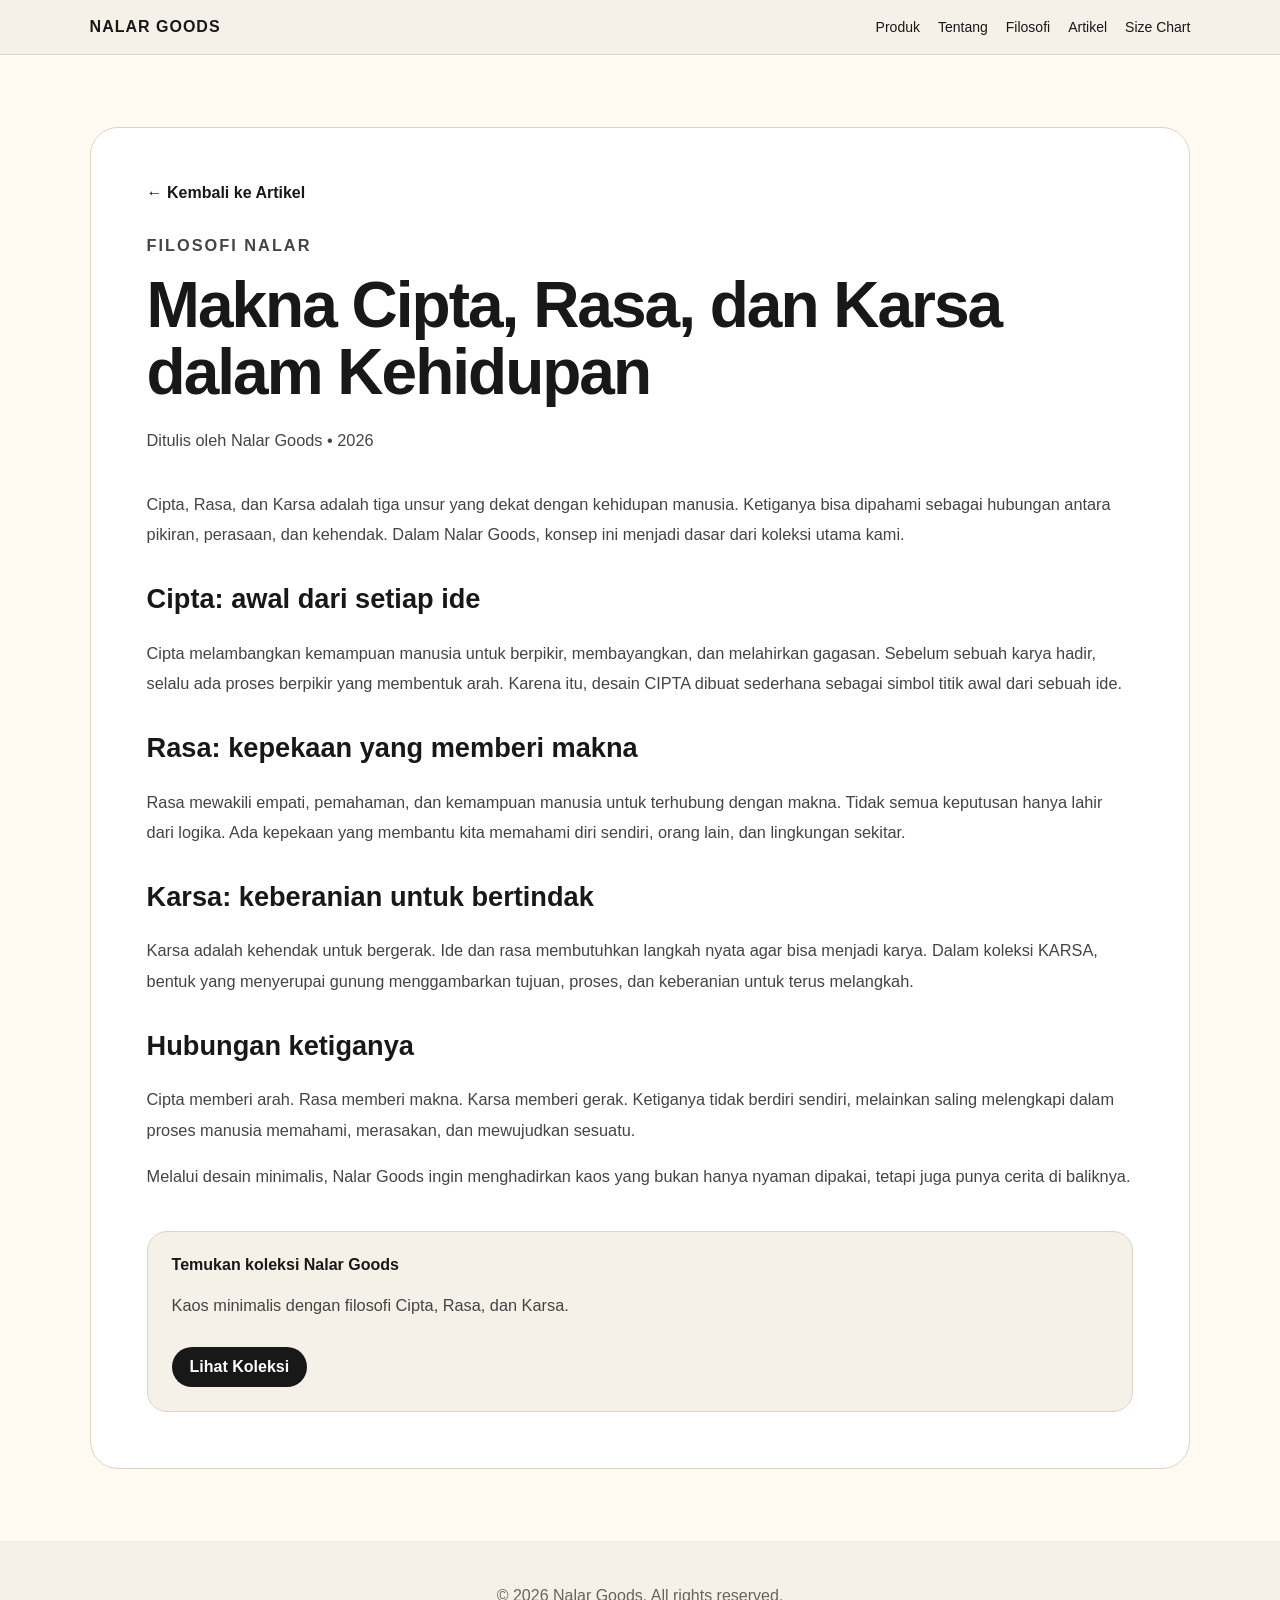
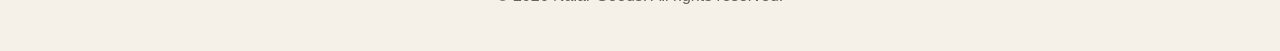
==== artikel-cipta-rasa-karsa.html @ f21ae22d "Add files via upload" ====
<!DOCTYPE html>
<html lang="id">
<head>
  <meta charset="UTF-8" />
  <meta name="viewport" content="width=device-width, initial-scale=1.0" />
  <title>Makna Cipta, Rasa, dan Karsa dalam Kehidupan | Nalar Goods</title>
  <meta name="description" content="Memahami makna Cipta, Rasa, dan Karsa sebagai filosofi pikiran, perasaan, dan tindakan yang menjadi dasar desain Nalar Goods." />
  <link rel="canonical" href="https://erwancode.github.io/website/artikel-cipta-rasa-karsa.html" />
  <meta property="og:title" content="Makna Cipta, Rasa, dan Karsa dalam Kehidupan | Nalar Goods" />
  <meta property="og:description" content="Memahami makna Cipta, Rasa, dan Karsa sebagai filosofi pikiran, perasaan, dan tindakan yang menjadi dasar desain Nalar Goods." />
  <meta property="og:url" content="https://erwancode.github.io/website/artikel-cipta-rasa-karsa.html" />
  <meta name="twitter:title" content="Makna Cipta, Rasa, dan Karsa dalam Kehidupan | Nalar Goods" />
  <meta name="twitter:description" content="Memahami makna Cipta, Rasa, dan Karsa sebagai filosofi pikiran, perasaan, dan tindakan yang menjadi dasar desain Nalar Goods." />
  <meta name="robots" content="index, follow" />
  <meta name="author" content="Nalar Goods" />
  <meta name="theme-color" content="#111111" />
  <meta property="og:type" content="article" />
  <meta property="og:image" content="https://erwancode.github.io/website/assets/og-cover-v2.png" />
  <meta name="twitter:card" content="summary_large_image" />
  <link rel="stylesheet" href="style.css?v=7" />
</head>
<body>
  <header class="navbar">
    <div class="brand">NALAR GOODS</div>
    <nav>
      <a href="index.html#produk">Produk</a>
      <a href="index.html#tentang">Tentang</a>
      <a href="index.html#filosofi">Filosofi</a>
      <a href="index.html#artikel">Artikel</a>
      <a href="index.html#size-chart">Size Chart</a>
    </nav>
  </header>

  <main class="article-page">
    <article class="article-container">
      <a class="article-back" href="index.html#artikel">← Kembali ke Artikel</a>
      <p class="eyebrow" style="margin-top:28px;">Filosofi Nalar</p>
      <h1>Makna Cipta, Rasa, dan Karsa dalam Kehidupan</h1>
      <p class="article-meta">Ditulis oleh Nalar Goods • 2026</p>
      <p>Cipta, Rasa, dan Karsa adalah tiga unsur yang dekat dengan kehidupan manusia. Ketiganya bisa dipahami sebagai hubungan antara pikiran, perasaan, dan kehendak. Dalam Nalar Goods, konsep ini menjadi dasar dari koleksi utama kami.</p>
<h2>Cipta: awal dari setiap ide</h2>
<p>Cipta melambangkan kemampuan manusia untuk berpikir, membayangkan, dan melahirkan gagasan. Sebelum sebuah karya hadir, selalu ada proses berpikir yang membentuk arah. Karena itu, desain CIPTA dibuat sederhana sebagai simbol titik awal dari sebuah ide.</p>
<h2>Rasa: kepekaan yang memberi makna</h2>
<p>Rasa mewakili empati, pemahaman, dan kemampuan manusia untuk terhubung dengan makna. Tidak semua keputusan hanya lahir dari logika. Ada kepekaan yang membantu kita memahami diri sendiri, orang lain, dan lingkungan sekitar.</p>
<h2>Karsa: keberanian untuk bertindak</h2>
<p>Karsa adalah kehendak untuk bergerak. Ide dan rasa membutuhkan langkah nyata agar bisa menjadi karya. Dalam koleksi KARSA, bentuk yang menyerupai gunung menggambarkan tujuan, proses, dan keberanian untuk terus melangkah.</p>
<h2>Hubungan ketiganya</h2>
<p>Cipta memberi arah. Rasa memberi makna. Karsa memberi gerak. Ketiganya tidak berdiri sendiri, melainkan saling melengkapi dalam proses manusia memahami, merasakan, dan mewujudkan sesuatu.</p>
<p>Melalui desain minimalis, Nalar Goods ingin menghadirkan kaos yang bukan hanya nyaman dipakai, tetapi juga punya cerita di baliknya.</p>
      <div class="article-cta">
        <strong>Temukan koleksi Nalar Goods</strong>
        <p>Kaos minimalis dengan filosofi Cipta, Rasa, dan Karsa.</p>
        <a href="index.html#produk">Lihat Koleksi</a>
      </div>
    </article>
  </main>

  <footer>
    <p>© 2026 Nalar Goods. All rights reserved.</p>
  </footer>
</body>
</html>
---- style.css ----
* {
  box-sizing: border-box;
}

body {
  margin: 0;
  font-family: Arial, Helvetica, sans-serif;
  color: #181818;
  background: #f6f1e8;
}

.navbar {
  position: sticky;
  top: 0;
  z-index: 10;
  display: flex;
  justify-content: space-between;
  align-items: center;
  padding: 18px 7%;
  background: rgba(246, 241, 232, 0.94);
  backdrop-filter: blur(12px);
  border-bottom: 1px solid #ded4c4;
}

.brand {
  font-weight: 800;
  letter-spacing: 1px;
}

nav {
  display: flex;
  gap: 18px;
  align-items: center;
}

nav a {
  color: #181818;
  text-decoration: none;
  font-size: 14px;
}

.cart-btn,
.primary-btn,
.product-card button,
.checkout-btn {
  border: none;
  cursor: pointer;
  border-radius: 999px;
  background: #181818;
  color: white;
  padding: 11px 18px;
  font-weight: 700;
}

.cart-btn span {
  display: inline-flex;
  align-items: center;
  justify-content: center;
  min-width: 22px;
  height: 22px;
  margin-left: 6px;
  border-radius: 50%;
  background: #f6f1e8;
  color: #181818;
  font-size: 12px;
}

.hero {
  min-height: 72vh;
  display: flex;
  align-items: center;
  padding: 70px 7%;
  background: linear-gradient(135deg, #f6f1e8, #e7dccb);
}

.hero h1 {
  max-width: 720px;
  margin: 0;
  font-size: clamp(48px, 8vw, 96px);
  line-height: 0.95;
  letter-spacing: -4px;
}

.hero-text {
  max-width: 560px;
  margin: 24px 0 32px;
  font-size: 18px;
  line-height: 1.7;
  color: #4b453d;
}

.eyebrow {
  margin: 0 0 12px;
  font-size: 13px;
  font-weight: 800;
  letter-spacing: 2px;
  text-transform: uppercase;
}

.section {
  padding: 72px 7%;
}

.section-heading {
  margin-bottom: 30px;
}

.section-heading h2,
.about h2 {
  margin: 0;
  font-size: clamp(34px, 5vw, 56px);
}

.product-grid {
  display: grid;
  grid-template-columns: repeat(3, 1fr);
  gap: 22px;
}

.product-card {
  padding: 22px;
  border: 1px solid #ded4c4;
  border-radius: 28px;
  background: #fffaf2;
}

.product-card h3 {
  margin: 20px 0 8px;
  font-size: 24px;
}

.product-card p {
  color: #5a5148;
  line-height: 1.6;
}

.product-card strong {
  display: block;
  margin: 18px 0;
  font-size: 20px;
}

.product-image-wrap {
  overflow: hidden;
  border-radius: 24px;
  background: #e7dccb;
}

.product-image-wrap img {
  width: 100%;
  height: 320px;
  display: block;
  object-fit: cover;
}

.product-options {
  margin: 18px 0;
}

.product-options p {
  margin: 0 0 10px;
  font-weight: 800;
  color: #181818;
}

.option-row {
  display: flex;
  flex-wrap: wrap;
  gap: 8px;
}

.variant-btn,
.size-btn {
  border: 1px solid #181818 !important;
  background: transparent !important;
  color: #181818 !important;
  padding: 9px 14px !important;
  font-size: 13px;
}

.variant-btn.active,
.size-btn.active {
  background: #181818 !important;
  color: #fff !important;
}

.mockup {
  height: 320px;
  display: flex;
  align-items: center;
  justify-content: center;
  border-radius: 24px;
  font-size: 42px;
  font-weight: 900;
  letter-spacing: 4px;
  box-shadow: inset 0 -40px 70px rgba(0,0,0,0.12);
}

.black-shirt {
  background: #111;
  color: #eee6d8;
}

.cream-shirt {
  background: #e8d5b8;
  color: #111;
}

.offwhite-shirt {
  background: #f4efe5;
  color: #111;
}

.about {
  background: #181818;
  color: #f6f1e8;
}

.about p:last-child {
  max-width: 760px;
  line-height: 1.8;
  color: #ddd0bc;
  font-size: 18px;
}

.proof {
  display: grid;
  grid-template-columns: repeat(4, 1fr);
  gap: 14px;
}

.proof div {
  padding: 18px;
  border-radius: 18px;
  background: #fffaf2;
  border: 1px solid #ded4c4;
  font-weight: 700;
}

.cart-panel {
  position: fixed;
  top: 0;
  right: -420px;
  z-index: 30;
  width: min(420px, 92vw);
  height: 100vh;
  background: #fffaf2;
  border-left: 1px solid #ded4c4;
  transition: 0.3s ease;
  display: flex;
  flex-direction: column;
}

.cart-panel.active {
  right: 0;
}

.overlay {
  position: fixed;
  inset: 0;
  z-index: 20;
  background: rgba(0,0,0,0.42);
  display: none;
}

.overlay.active {
  display: block;
}

.cart-header {
  display: flex;
  justify-content: space-between;
  align-items: center;
  padding: 22px;
  border-bottom: 1px solid #ded4c4;
}

.cart-header h2 {
  margin: 0;
}

.cart-header button {
  border: none;
  background: transparent;
  font-size: 34px;
  cursor: pointer;
}

.cart-items {
  flex: 1;
  overflow-y: auto;
  padding: 18px;
}

.empty-cart {
  color: #6b6259;
}

.cart-item {
  padding: 16px;
  margin-bottom: 14px;
  border-radius: 18px;
  background: #f6f1e8;
  border: 1px solid #ded4c4;
}

.cart-item-top {
  display: flex;
  justify-content: space-between;
  gap: 12px;
}

.cart-item h4 {
  margin: 0 0 6px;
  font-size: 18px;
}

.cart-item p {
  margin: 0;
  color: #5a5148;
}

.qty-control {
  display: flex;
  align-items: center;
  gap: 12px;
  margin-top: 14px;
}

.qty-control button {
  width: 34px;
  height: 34px;
  border-radius: 50%;
  border: 1px solid #181818;
  background: transparent;
  font-size: 20px;
  cursor: pointer;
}

.qty-control span {
  min-width: 26px;
  text-align: center;
  font-weight: 800;
}

.remove-btn {
  border: none;
  background: transparent;
  color: #8a3b2f;
  font-weight: 700;
  cursor: pointer;
}

.cart-footer {
  padding: 18px;
  border-top: 1px solid #ded4c4;
}

.cart-total {
  display: flex;
  justify-content: space-between;
  margin-bottom: 14px;
  font-size: 18px;
}

.checkout-btn {
  width: 100%;
  padding: 15px;
}

footer {
  padding: 30px 7%;
  text-align: center;
  color: #6b6259;
}

@media (max-width: 850px) {
  .product-grid,
  .proof {
    grid-template-columns: 1fr;
  }

  nav a {
    display: none;
  }

  .mockup,
  .product-image-wrap img {
    height: 260px;
  }
}


/* Pilihan size produk */
.product-sizes {
  display: flex;
  align-items: center;
  gap: 8px;
  flex-wrap: wrap;
  margin: 12px 0 16px;
}

.size-label {
  font-size: 13px;
  font-weight: 600;
  color: #222;
  margin-right: 4px;
}

.size-option {
  min-width: 42px;
  height: 36px;
  padding: 0 12px;
  border: 1px solid #b9b2a7;
  border-radius: 8px;
  background: #fffaf2;
  color: #111;
  font-size: 13px;
  font-weight: 600;
  cursor: pointer;
}

.size-option:hover,
.size-option.active {
  border-color: #111;
  background: #111;
  color: #fff;
}


/* Fix klik pilihan size */
.product-sizes,
.size-option {
  position: relative;
  z-index: 5;
  pointer-events: auto;
}

.size-option {
  user-select: none;
  touch-action: manipulation;
}

.size-option.active {
  border-color: #111;
  background: #111;
  color: #fff;
}




/* Size option final */
.product-sizes {
  position: relative;
  z-index: 10;
  pointer-events: auto;
}

.size-option {
  cursor: pointer;
  pointer-events: auto;
}

.size-option.active {
  background: #111;
  color: #fff;
  border-color: #111;
}




/* RASA pakai style size yang sama dengan CIPTA */
.rasa-card .size-btn {
  border: 1px solid #181818 !important;
  background: transparent !important;
  color: #181818 !important;
  padding: 9px 14px !important;
  font-size: 13px !important;
  cursor: pointer !important;
  pointer-events: auto !important;
}

.rasa-card .size-btn.active,
.rasa-card .size-btn:hover {
  background: #181818 !important;
  color: #fff !important;
}


/* KARSA pakai style size yang sama dengan RASA */
.karsa-card .size-btn {
  border: 1px solid #181818 !important;
  background: transparent !important;
  color: #181818 !important;
  padding: 9px 14px !important;
  font-size: 13px !important;
  cursor: pointer !important;
  pointer-events: auto !important;
}

.karsa-card .size-btn.active,
.karsa-card .size-btn:hover {
  background: #181818 !important;
  color: #fff !important;
}


/* Fix gambar dan size KARSA */
.karsa-card .product-image-wrap img {
  display: block;
  width: 100%;
  height: 100%;
  object-fit: contain;
}

.karsa-card .size-btn {
  border: 1px solid #181818 !important;
  background: transparent !important;
  color: #181818 !important;
  padding: 9px 14px !important;
  font-size: 13px !important;
  cursor: pointer !important;
  pointer-events: auto !important;
}

.karsa-card .size-btn.active,
.karsa-card .size-btn:hover {
  background: #181818 !important;
  color: #fff !important;
}


/* Final fix gambar KARSA */
.karsa-card .product-image-wrap {
  background: #e7dccb;
  overflow: hidden;
}

.karsa-card .product-image-wrap img {
  display: block !important;
  width: 100% !important;
  height: 100% !important;
  object-fit: contain !important;
}


/* Konsistensi ukuran mockup produk */
.product-image-wrap{
  height:320px !important;
  display:flex !important;
  align-items:center !important;
  justify-content:center !important;
  overflow:hidden !important;
}

.product-image-wrap img{
  height:85% !important;
  width:85% !important;
  object-fit:contain !important;
}

.featured-product img{
  width:88% !important;
}

.rasa-card img{
  width:82% !important;
}

.karsa-card img{
  width:78% !important;
}

/* Tinggi kartu produk seragam */
.product-card{
  display:flex !important;
  flex-direction:column !important;
}

.product-card button:last-child{
  margin-top:auto !important;
}


/* =========================
   MOBILE VIEW NALAR GOODS
   ========================= */
@media (max-width: 768px) {
  body {
    overflow-x: hidden;
  }

  .navbar {
    padding: 16px 20px !important;
    align-items: center !important;
    gap: 14px !important;
  }

  .brand {
    font-size: 15px !important;
    letter-spacing: 1px !important;
  }

  .navbar nav,
  nav {
    gap: 10px !important;
    align-items: center !important;
  }

  nav a {
    font-size: 12px !important;
  }

  .cart-btn {
    padding: 9px 13px !important;
    font-size: 12px !important;
  }

  .hero {
    min-height: auto !important;
    padding: 72px 22px 56px !important;
  }

  .hero h1 {
    font-size: 40px !important;
    line-height: 1.05 !important;
    letter-spacing: 1.8px !important;
}

  .hero-text {
    font-size: 15px !important;
    max-width: 100% !important;
  }

  .section {
    padding: 42px 20px !important;
  }

  .section-heading h2 {
    font-size: 36px !important;
    line-height: 1.1 !important;
  }

  .product-grid {
    display: grid !important;
    grid-template-columns: 1fr !important;
    gap: 22px !important;
  }

  .product-card {
    padding: 16px !important;
    border-radius: 20px !important;
  }

  .product-image-wrap {
    height: 300px !important;
    border-radius: 16px !important;
  }

  .product-image-wrap img {
    width: 86% !important;
    height: 86% !important;
    object-fit: contain !important;
  }

  .featured-product img {
    width: 88% !important;
  }

  .rasa-card img {
    width: 84% !important;
  }

  .karsa-card img {
    width: 82% !important;
  }

  .product-card h3 {
    font-size: 22px !important;
    margin-top: 16px !important;
  }

  .product-card p {
    font-size: 14px !important;
    line-height: 1.65 !important;
  }

  .product-card strong {
    font-size: 18px !important;
    margin-top: 8px !important;
  }

  .product-options {
    margin: 14px 0 !important;
  }

  .option-row {
    gap: 8px !important;
  }

  .variant-btn,
  .size-btn,
  .rasa-card .size-btn,
  .karsa-card .size-btn {
    min-width: 42px !important;
    min-height: 38px !important;
    padding: 9px 13px !important;
    font-size: 12px !important;
  }

  .product-card > button:last-child {
    width: 100% !important;
    margin-top: 16px !important;
    padding: 13px 16px !important;
    font-size: 13px !important;
  }

  .about,
  #tentang {
    padding: 42px 20px !important;
  }

  .cart-panel,
  .cart-drawer {
    width: 100% !important;
    max-width: 100% !important;
    right: 0 !important;
    border-radius: 20px 20px 0 0 !important;
  }
}

@media (max-width: 430px) {
  .navbar {
    padding: 14px 16px !important;
  }

  .brand {
    font-size: 13px !important;
  }

  nav a {
    display: none !important;
  }

  .cart-btn {
    font-size: 11px !important;
    padding: 8px 12px !important;
  }

  .hero h1 {
    font-size: 34px !important;
    letter-spacing: 1.2px !important;
}

  .section-heading h2 {
    font-size: 32px !important;
  }

  .product-image-wrap {
    height: 260px !important;
  }

  .product-card {
    padding: 14px !important;
  }

  .product-card p {
    font-size: 13px !important;
  }

  .option-row {
    gap: 7px !important;
  }

  .variant-btn,
  .size-btn,
  .rasa-card .size-btn,
  .karsa-card .size-btn {
    min-width: 38px !important;
    min-height: 36px !important;
    padding: 8px 11px !important;
  }
}


/* ==================================
   MOBILE HOTFIX FINAL — NALAR GOODS
   ================================== */
html,
body {
  max-width: 100%;
  overflow-x: hidden;
}

img {
  max-width: 100%;
}

@media screen and (max-width: 768px) {
  body {
    width: 100%;
    overflow-x: hidden;
  }

  .navbar {
    width: 100%;
    padding: 14px 18px !important;
    display: flex !important;
    justify-content: space-between !important;
    align-items: center !important;
  }

  .brand {
    font-size: 13px !important;
    white-space: nowrap !important;
  }

  .navbar nav,
  nav {
    display: flex !important;
    gap: 8px !important;
    align-items: center !important;
  }

  nav a {
    display: none !important;
  }

  .cart-btn {
    padding: 8px 12px !important;
    font-size: 11px !important;
    white-space: nowrap !important;
  }

  .hero {
    padding: 54px 18px 42px !important;
    min-height: auto !important;
  }

  .hero h1 {
    font-size: 34px !important;
    line-height: 1.05 !important;
    margin: 10px 0 !important;
    letter-spacing: 1.2px !important;
}

  .hero-text {
    font-size: 14px !important;
    line-height: 1.7 !important;
    max-width: 100% !important;
  }

  .section {
    width: 100% !important;
    padding: 34px 16px !important;
  }

  .section-heading h2,
  .about h2 {
    font-size: 30px !important;
    line-height: 1.12 !important;
  }

  .product-grid {
    display: grid !important;
    grid-template-columns: 1fr !important;
    gap: 18px !important;
    width: 100% !important;
  }

  .product-card {
    width: 100% !important;
    max-width: 100% !important;
    padding: 14px !important;
    border-radius: 18px !important;
  }

  .product-image-wrap {
    width: 100% !important;
    height: 245px !important;
    border-radius: 16px !important;
    display: flex !important;
    align-items: center !important;
    justify-content: center !important;
    overflow: hidden !important;
  }

  .product-image-wrap img {
    display: block !important;
    width: 82% !important;
    height: 82% !important;
    object-fit: contain !important;
  }

  .featured-product .product-image-wrap img {
    width: 86% !important;
  }

  .rasa-card .product-image-wrap img {
    width: 84% !important;
  }

  .karsa-card .product-image-wrap img {
    width: 80% !important;
  }

  .product-card h3 {
    font-size: 21px !important;
    margin: 14px 0 8px !important;
  }

  .product-card p {
    font-size: 13px !important;
    line-height: 1.65 !important;
  }

  .product-card strong {
    font-size: 17px !important;
  }

  .product-options {
    margin: 12px 0 !important;
  }

  .product-options p {
    font-size: 13px !important;
  }

  .option-row {
    display: flex !important;
    flex-wrap: wrap !important;
    gap: 7px !important;
  }

  .variant-btn,
  .size-btn,
  .product-card button {
    min-height: 36px !important;
    font-size: 11px !important;
  }

  .size-btn,
  .variant-btn {
    min-width: 38px !important;
    padding: 8px 11px !important;
  }

  .product-card > button:last-child {
    width: 100% !important;
    margin-top: 14px !important;
    padding: 12px 14px !important;
    font-size: 12px !important;
  }

  .cart-panel {
    width: 100% !important;
    max-width: 100% !important;
    right: -100% !important;
    padding: 18px !important;
  }

  .cart-panel.open {
    right: 0 !important;
  }

  .cart-footer {
    left: 18px !important;
    right: 18px !important;
  }
}

@media screen and (max-width: 380px) {
  .hero h1 {
    font-size: 30px !important;
  }

  .section-heading h2,
  .about h2 {
    font-size: 27px !important;
  }

  .product-image-wrap {
    height: 225px !important;
  }

  .product-card {
    padding: 12px !important;
  }
}


/* FIX: Keranjang mobile tidak boleh hanya membuat layar gelap */
@media screen and (max-width: 768px) {
  .cart-panel {
    position: fixed !important;
    top: 0 !important;
    right: -100% !important;
    width: 100% !important;
    max-width: 100% !important;
    height: 100vh !important;
    z-index: 9999 !important;
    background: #fffaf2 !important;
    transition: right 0.25s ease !important;
  }

  .cart-panel.active,
  .cart-panel.open {
    right: 0 !important;
  }

  .overlay {
    z-index: 9998 !important;
  }
}
.size-chart{
    max-width:700px;
    margin:60px auto;
    padding:32px;
    background:#f7f3ed;
    border:1px solid #d7c9b8;
    border-radius:16px;
    text-align:center;
}

.size-chart h2{
    margin-bottom:24px;
}

.size-table{
    display:grid;
    gap:12px;
}

.size-table div{
    padding:12px;
    border-bottom:1px solid #e5d8c8;
}

.size-table div:last-child{
    border-bottom:none;
}
/* =========================
   PANDUAN PERAWATAN
========================= */

.care-section {
  padding: 80px 20px;
  background: #faf8f2;
}

.care-section h2 {
  text-align: center;
  font-size: 2rem;
  margin-bottom: 10px;
}

.care-subtitle {
  text-align: center;
  color: #666;
  margin-bottom: 50px;
}

.care-grid {
  display: grid;
  grid-template-columns: repeat(auto-fit, minmax(250px, 1fr));
  gap: 25px;
}

.care-item {
  background: #fff;
  padding: 25px;
  border-radius: 14px;
  text-align: center;
  box-shadow: 0 4px 15px rgba(0,0,0,0.05);
}

.care-item span {
  font-size: 2rem;
  display: block;
  margin-bottom: 12px;
}

.care-item h3 {
  margin-bottom: 10px;
  font-size: 1rem;
}

.care-item p {
  color: #666;
  font-size: 0.9rem;
  line-height: 1.6;
}
/* =========================
   FILOSOFI NALAR
========================= */

.philosophy-section {
  padding: 80px 20px;
  background: #f7f1e8;
}

.philosophy-section h2 {
  text-align: center;
  font-size: 2rem;
  margin-bottom: 15px;
  color: #111;
}

.philosophy-intro {
  max-width: 720px;
  margin: 0 auto 45px;
  text-align: center;
  color: #555;
  line-height: 1.7;
}

.philosophy-grid {
  display: grid;
  grid-template-columns: repeat(auto-fit, minmax(250px, 1fr));
  gap: 24px;
}

.philosophy-card {
  background: #fffaf2;
  border: 1px solid #e0d2bd;
  border-radius: 18px;
  padding: 28px 24px;
  text-align: center;
  transition: 0.3s ease;
}

.philosophy-card:hover {
  transform: translateY(-4px);
  box-shadow: 0 10px 25px rgba(0,0,0,0.07);
}

.symbol {
  font-size: 1.4rem;
  letter-spacing: 5px;
  margin-bottom: 18px;
  color: #111;
}

.philosophy-card h3 {
  font-size: 1.2rem;
  margin-bottom: 14px;
  color: #111;
}

.philosophy-card p {
  font-size: 0.95rem;
  color: #555;
  line-height: 1.7;
}

.philosophy-closing {
  max-width: 720px;
  margin: 45px auto 0;
  text-align: center;
  color: #333;
  line-height: 1.7;
}


/* =========================
   FILOSOFI NALAR - FINAL
========================= */

.philosophy-section {
  padding: 90px 20px;
  background: #f7f1e8;
}

.philosophy-container {
  width: min(1160px, 100%);
  margin: 0 auto;
}

.philosophy-heading {
  text-align: center;
  margin-bottom: 44px;
}

.philosophy-heading .eyebrow {
  color: #8a6a42;
  letter-spacing: 0.16em;
  text-transform: uppercase;
  font-size: 0.78rem;
  font-weight: 700;
  margin-bottom: 10px;
}

.philosophy-heading h2 {
  font-size: clamp(2rem, 4vw, 3rem);
  color: #111;
  margin-bottom: 14px;
}

.philosophy-intro {
  max-width: 720px;
  margin: 0 auto;
  color: #5d5348;
  line-height: 1.8;
  font-size: 1rem;
}

.philosophy-grid {
  display: grid;
  grid-template-columns: repeat(3, minmax(0, 1fr));
  gap: 24px;
}

.philosophy-card {
  background: #fffaf2;
  border: 1px solid #e3d5bf;
  border-radius: 22px;
  padding: 34px 28px;
  text-align: center;
  box-shadow: 0 12px 30px rgba(33, 25, 15, 0.06);
  transition: transform 0.25s ease, box-shadow 0.25s ease;
}

.philosophy-card:hover {
  transform: translateY(-5px);
  box-shadow: 0 18px 38px rgba(33, 25, 15, 0.10);
}

.philosophy-symbol {
  min-height: 42px;
  display: flex;
  align-items: center;
  justify-content: center;
  margin-bottom: 18px;
  color: #111;
  font-size: 1.55rem;
  letter-spacing: 0.22em;
  font-weight: 600;
}

.philosophy-card h3 {
  margin-bottom: 14px;
  color: #111;
  font-size: 1.15rem;
  letter-spacing: 0.08em;
}

.philosophy-card p {
  color: #5d5348;
  font-size: 0.95rem;
  line-height: 1.75;
}

.philosophy-closing {
  max-width: 760px;
  margin: 46px auto 0;
  padding: 26px 28px;
  background: #151515;
  color: #fffaf2;
  border-radius: 20px;
  text-align: center;
  line-height: 1.8;
}

.philosophy-closing p:last-child {
  color: #d8c9b2;
  margin-top: 6px;
}

@media (max-width: 860px) {
  .philosophy-grid {
    grid-template-columns: 1fr;
  }

  .philosophy-section {
    padding: 70px 18px;
  }
}

/* =========================
   PROOF BADGES - POSISI SETELAH PRODUK
========================= */

#produk.section {
  padding-bottom: 36px;
}

.proof-section {
  padding: 0 7% 72px;
  background: #f6f1e8;
}

.proof-grid {
  display: grid;
  grid-template-columns: repeat(4, 1fr);
  gap: 14px;
}

.proof-grid div {
  padding: 18px;
  border-radius: 18px;
  background: #fffaf2;
  border: 1px solid #ded4c4;
  font-weight: 800;
  color: #111;
}

@media (max-width: 850px) {
  .proof-grid {
    grid-template-columns: 1fr;
  }

  .proof-section {
    padding-bottom: 56px;
  }
}


/* =========================
   FAQ SEO SECTION
========================= */
.faq-section {
  padding: 80px 20px;
  background: #fffaf2;
}

.faq-list {
  max-width: 900px;
  margin: 0 auto;
  display: grid;
  gap: 18px;
}

.faq-item {
  background: #ffffff;
  border: 1px solid #eadfce;
  border-radius: 16px;
  padding: 22px 24px;
}

.faq-item h3 {
  margin-bottom: 8px;
  font-size: 1rem;
  color: #111;
}

.faq-item p {
  color: #555;
  line-height: 1.7;
  font-size: 0.95rem;
}


/* =========================
   FORM DATA PEMESAN
========================= */

.buyer-form {
  display: grid;
  gap: 8px;
  margin-bottom: 18px;
  padding: 16px;
  border-radius: 16px;
  background: #fffaf2;
  border: 1px solid #eadfce;
}

.buyer-form h3 {
  margin-bottom: 6px;
  font-size: 1rem;
  color: #111;
}

.buyer-form label {
  font-size: 0.85rem;
  font-weight: 700;
  color: #333;
}

.buyer-form input,
.buyer-form textarea {
  width: 100%;
  padding: 11px 12px;
  border: 1px solid #ded4c4;
  border-radius: 12px;
  font-family: inherit;
  font-size: 0.9rem;
  background: #ffffff;
  color: #111;
  outline: none;
}

.buyer-form input:focus,
.buyer-form textarea:focus {
  border-color: #111;
}

.buyer-form textarea {
  resize: vertical;
  min-height: 84px;
}


/* =========================
   ARTIKEL NALAR / BLOG
========================= */

.blog-section {
  padding: 80px 7%;
  background: #f6f1e8;
}

.blog-section .container,
.article-page .article-container {
  max-width: 1120px;
  margin: 0 auto;
}

.blog-subtitle {
  max-width: 720px;
  color: #555;
  line-height: 1.7;
}

.blog-grid {
  display: grid;
  grid-template-columns: repeat(3, 1fr);
  gap: 22px;
  margin-top: 30px;
}

.blog-card {
  background: #fffaf2;
  border: 1px solid #ded4c4;
  border-radius: 24px;
  padding: 26px;
  transition: 0.25s ease;
}

.blog-card:hover {
  transform: translateY(-4px);
  box-shadow: 0 12px 28px rgba(0,0,0,0.07);
}

.blog-tag {
  display: inline-block;
  margin-bottom: 14px;
  padding: 6px 12px;
  border-radius: 999px;
  background: #181818;
  color: #fffaf2;
  font-size: 12px;
  font-weight: 700;
}

.blog-card h3 {
  margin: 0 0 12px;
  font-size: 1.35rem;
  line-height: 1.3;
}

.blog-card p {
  color: #555;
  line-height: 1.7;
  margin-bottom: 18px;
}

.blog-card a,
.article-back {
  color: #181818;
  font-weight: 800;
  text-decoration: none;
}

.article-page {
  padding: 72px 7%;
  background: #fffaf2;
}

.article-container {
  background: #ffffff;
  border: 1px solid #ded4c4;
  border-radius: 28px;
  padding: clamp(28px, 5vw, 56px);
}

.article-container h1 {
  margin: 0 0 18px;
  font-size: clamp(36px, 6vw, 64px);
  line-height: 1.05;
  letter-spacing: -2px;
}

.article-meta {
  color: #666;
  margin-bottom: 34px;
}

.article-container h2 {
  margin-top: 34px;
  font-size: 1.7rem;
}

.article-container p,
.article-container li {
  color: #444;
  line-height: 1.85;
  font-size: 1.02rem;
}

.article-cta {
  margin-top: 40px;
  padding: 24px;
  border-radius: 20px;
  background: #f6f1e8;
  border: 1px solid #ded4c4;
}

.article-cta a {
  display: inline-block;
  margin-top: 10px;
  padding: 11px 18px;
  border-radius: 999px;
  background: #181818;
  color: #fff;
  text-decoration: none;
  font-weight: 800;
}

@media (max-width: 900px) {
  .blog-grid {
    grid-template-columns: 1fr;
  }
}
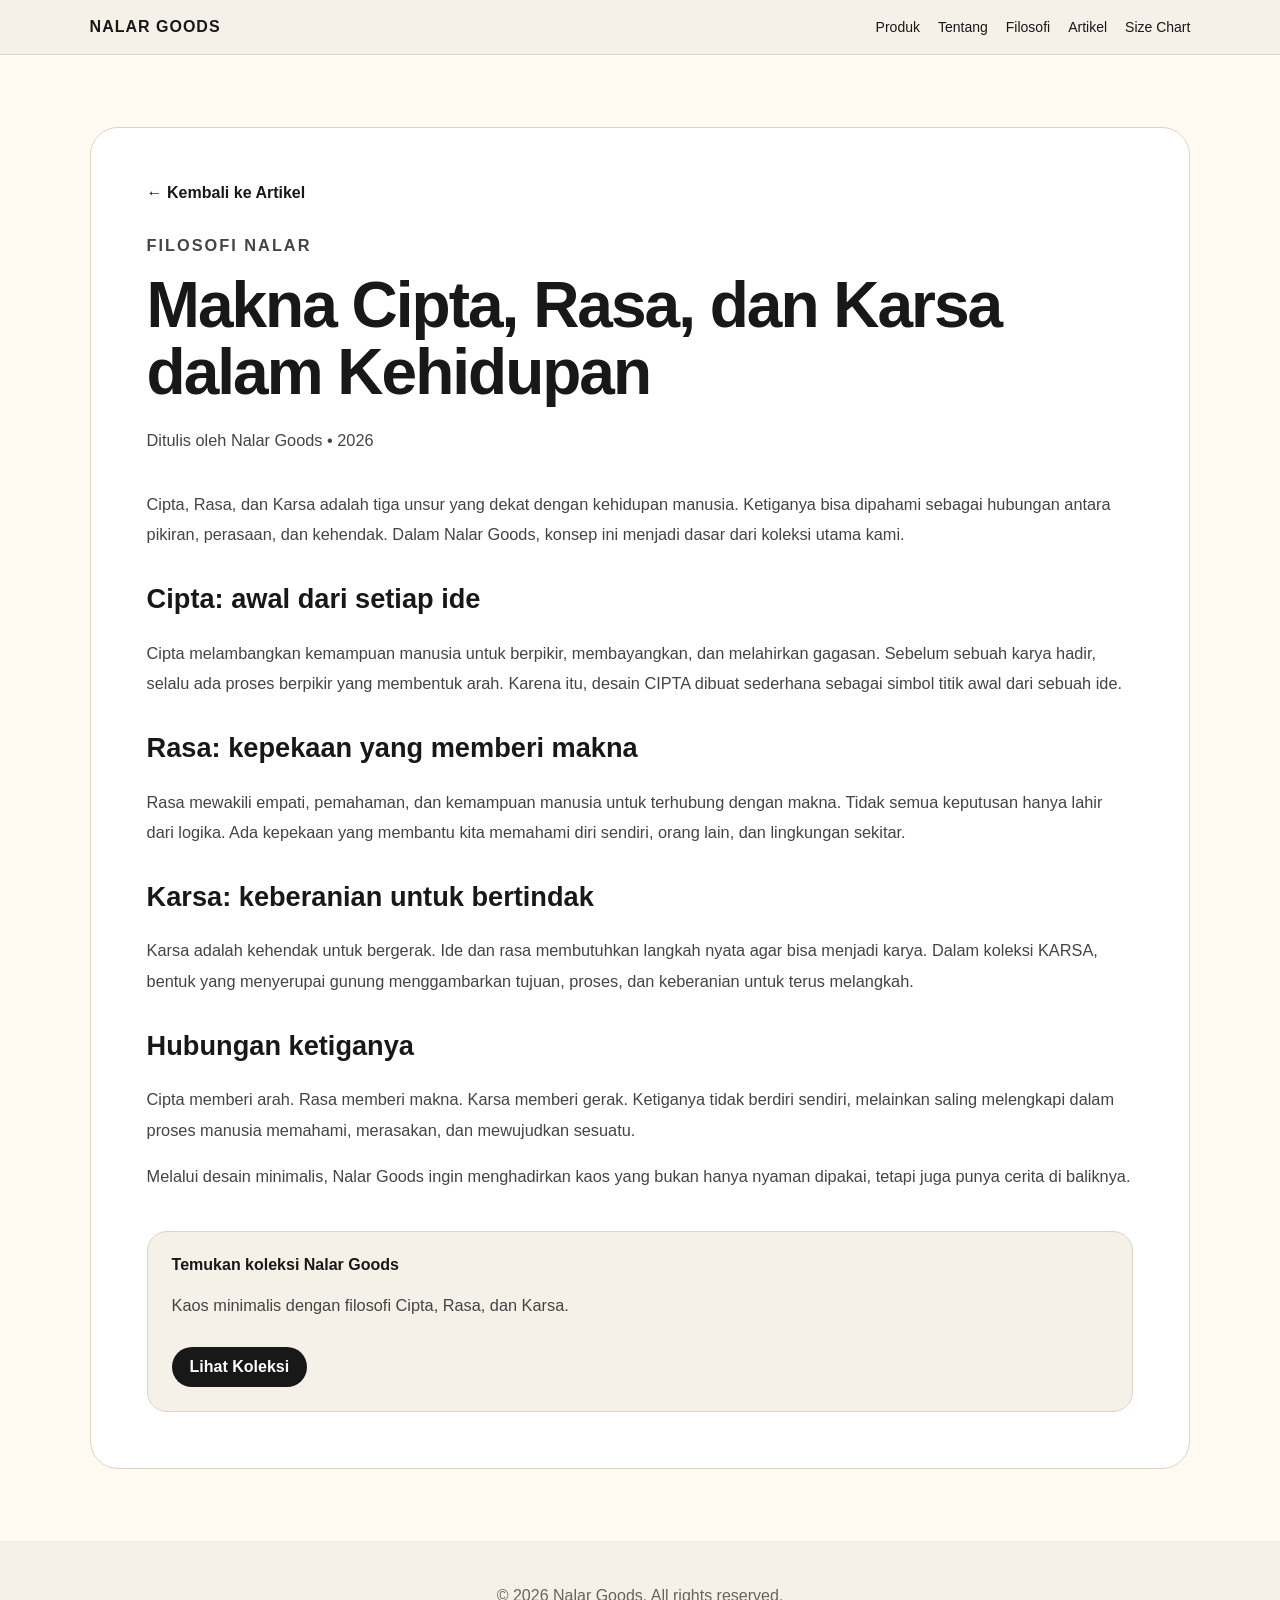
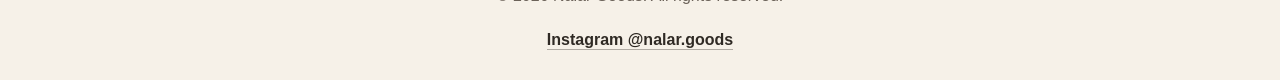
==== commit 3db97aed: "Add files via upload" ====
--- a/artikel-cipta-rasa-karsa.html
+++ b/artikel-cipta-rasa-karsa.html
@@ -17,7 +17,7 @@
   <meta property="og:type" content="article" />
   <meta property="og:image" content="https://erwancode.github.io/website/assets/og-cover-v2.png" />
   <meta name="twitter:card" content="summary_large_image" />
-  <link rel="stylesheet" href="style.css?v=7" />
+  <link rel="stylesheet" href="style.css?v=8" />
 </head>
 <body>
   <header class="navbar">
@@ -57,6 +57,7 @@
 
   <footer>
     <p>© 2026 Nalar Goods. All rights reserved.</p>
+    <a class="footer-instagram" href="https://www.instagram.com/nalar.goods/" target="_blank" rel="noopener noreferrer" aria-label="Instagram Nalar Goods">Instagram @nalar.goods</a>
   </footer>
 </body>
 </html>
--- a/style.css
+++ b/style.css
@@ -374,6 +374,22 @@
   color: #6b6259;
 }
 
+.footer-instagram {
+  display: inline-flex;
+  align-items: center;
+  justify-content: center;
+  margin-top: 10px;
+  color: #2f2a24;
+  font-weight: 700;
+  text-decoration: none;
+  border-bottom: 1px solid rgba(47, 42, 36, 0.35);
+}
+
+.footer-instagram:hover {
+  color: #111111;
+  border-bottom-color: #111111;
+}
+
 @media (max-width: 850px) {
   .product-grid,
   .proof {
